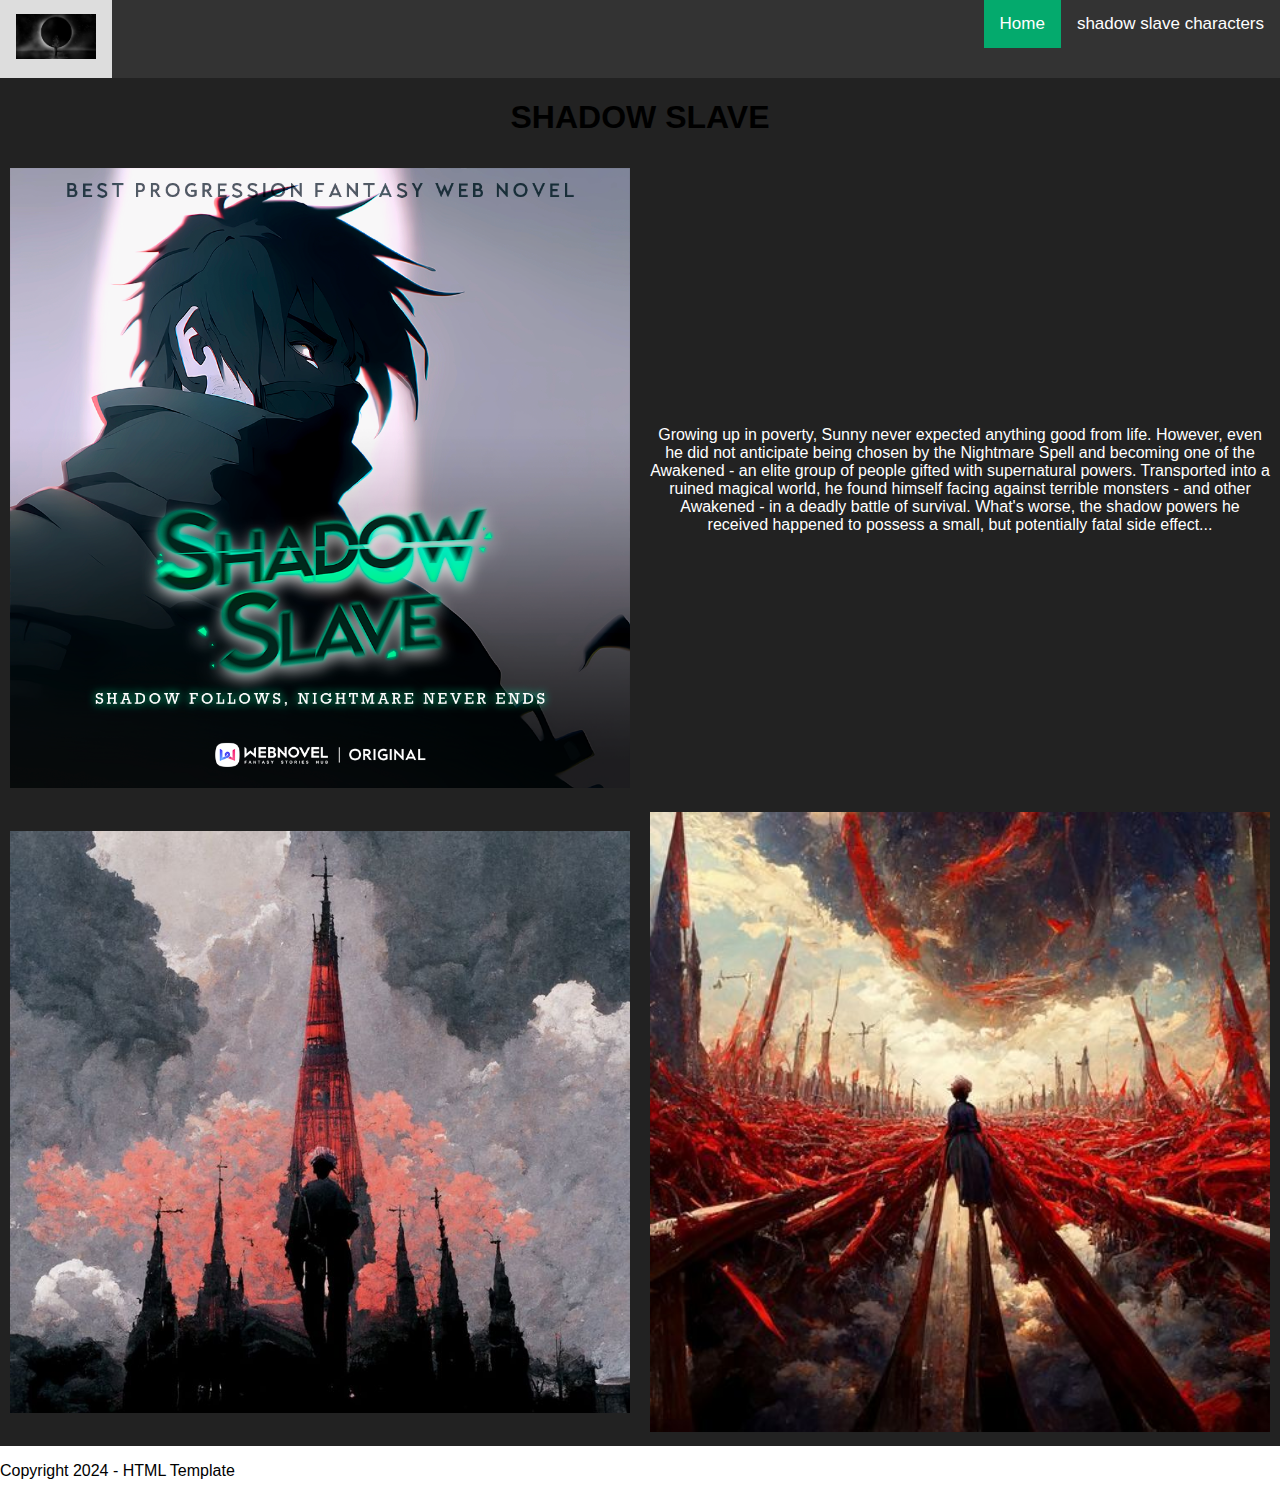
==== index.html @ 91f92f4a "save" ====
<!DOCTYPE html><!--type of html-->
<html lang="en"><!--html starts here-->
<head><!--admin section-->

    <meta charset="UTF-8"><!--character set / types of characters-->
    <meta http-equiv="X-UX-Compatible" content="IE-edge"><!--types of browser it is compatible with-->
    <meta name="viewport" content="width-device-width, initial-scale-1.0"><!--website as wide as browser-->
    <meta name="keyword" content="HTML, CSS, Template, Bootstrap"> <!--search words for users-->
    <meta name="author" content="Andre van Heerden 241155">

    <title>shadow slave</title>

    <!--link bootstrap
        link javascript
        link Google Font files
        link CSS-->

    <link rel="stylesheet" href="css/main.css">

</head>
<body>
    <nav>   
     <div class="topNav">
        <a href="index.html"><img src="assets/images/Shadow core.jpg" width="80px"></a>

        <div class="topNavright">
            <a class="active" href="index.html">Home</a>
            <a href="pages/about.html">shadow slave characters</a>
        </div>

    </div>

    </nav>

    <header>
    </header>

    <section>
        <div class="flexcontainer">
           <div class="flexitem1"> <h1>SHADOW SLAVE</h1></div>
        </div>
    </section>
    <section>
        <div class="flexcontainer">
            <div class="flexitem2"> <img src="assets/images/Shadow-Slave-1.webp"> </div>
            <div class="flexitem2">
                <p>Growing up in poverty, Sunny never expected anything good from life. However, even he did not anticipate being chosen by the Nightmare Spell and becoming one of the Awakened - an elite group of people gifted with supernatural powers. Transported into a ruined magical world, he found himself facing against terrible monsters - and other Awakened - in a deadly battle of survival.
                    What's worse, the shadow powers he received happened to possess a small, but potentially fatal side effect...</p>
            </div>
        </div>
    </section>
    <section>
        <div class="flexcontainer">
            <div class="flexitem3"> <img src="assets/images/bottom 1 (1).jpg"> </div>
            <div class="flexitem3"> <img src="assets/images/bottom 2(2).jpg"> </div>
        </div>
    </section>
  
    <footer>
        <p>Copyright 2024 - HTML Template</p>
    </footer>

</body>
</html>
---- css/main.css ----
body {
    margin: 0;
    font-family: Arial, Helvetica, sans-serif;
}

.topNav{
    overflow: hidden;
    background-color: #333;
}

.topNav a {
    float: left;
    color: white;
    text-align: center;
    padding: 14px 16px;
    text-decoration: none;
    font-size: 17px;
}

.topNavright {
    float: right;
}

.topNav a:hover {
    background-color: #ddd;
    color: black;
}

.topNav a.active {
    background-color: #04aa6d;
    color: #ffffff;
}

*{
    box-sizing: border-box;
}

body{
    font-family: Arial, Helvetica, sans-serif;
    margin: 0;
}

/*.flexcontainer{
       display: flex;
       height: 300px;
       justify-content: center;
       align-items: center;
       padding: 5em;
}*/

.flexcontainer{
    display: flex;
    flex-direction: row;
    font-size: 16px;
    text-align: center;
    justify-content: center;
    align-items: center;
    background-color: #222222;
}

.flexitem2{
    color: #ffffff;
    padding: 10px;
    flex: 50%;
}

.flexitem2 img{
    width: 100%;
}
.flexitem3{
    padding: 10px;
    flex: 50%;
}

.flexitem3 img{
    width: 100%;
    height: 50%;
    overflow: hidden;
}

@media(max-width :800px) {
    .flexcontainer{
        flex-direction: column;
        justify-content: center;
        align-items: center;
        padding: 10px;
    }
}

.container{
    position: relative;
    width: 100%;
}

.image{
    display: block;
    width: 100%;
    height: auto;
}

.overlay{
    position: absolute;
    top: 0;
    bottom: 0;
    left: 0;
    right: 0;
    height: 100%;
    width: 100%;
    opacity: 0;
    transition: .5s ease-in;
    background-color: rgb(180, 180, 175);
}

.container:hover .overlay{
    opacity: 0.5;
}

.overlaytext{
    color: black;
    font-size: 40px;
    position: absolute;
    top: 50%;
    left: 50%;
    transform: translate(-50%, -50%);
    -ms-transform: translate(-50%, -50%);
}

.image2{
        display: block;
        width: 40px;
        height: 40px;
}

.sunless{
    color: black;
    font-size: 40px;
    position: absolute;
    top: 50%;
    left: 50%;
    transform: translate(-50%, -50%);
    -ms-transform: translate(-50%, -50%);
}

.Nephis{
    color: black;
    font-size: 40px;
    position: absolute;
    top: 50%;
    left: 50%;
    transform: translate(-50%, -50%);
    -ms-transform: translate(-50%, -50%);
}

.Cassia{
    color: black;
    font-size: 40px;
    position: absolute;
    top: 50%;
    left: 50%;
    transform: translate(-50%, -50%);
    -ms-transform: translate(-50%, -50%);
}
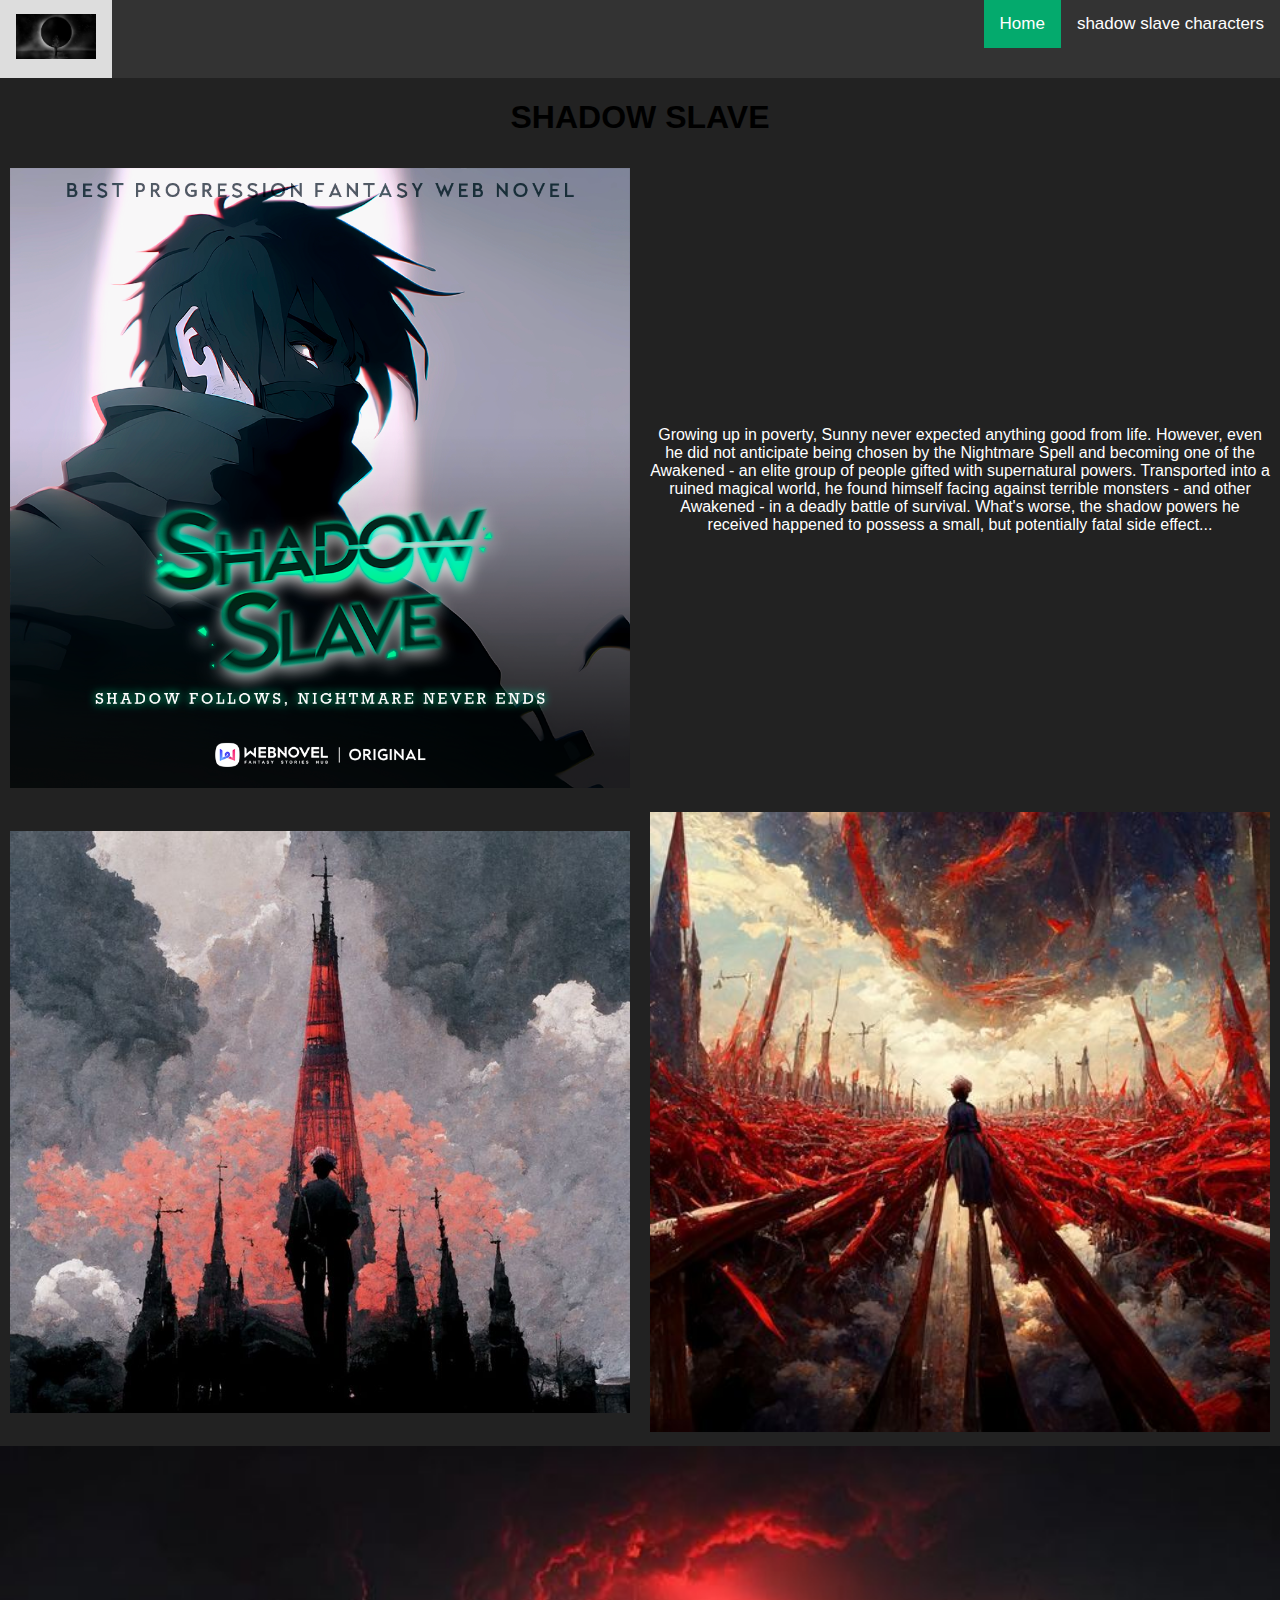
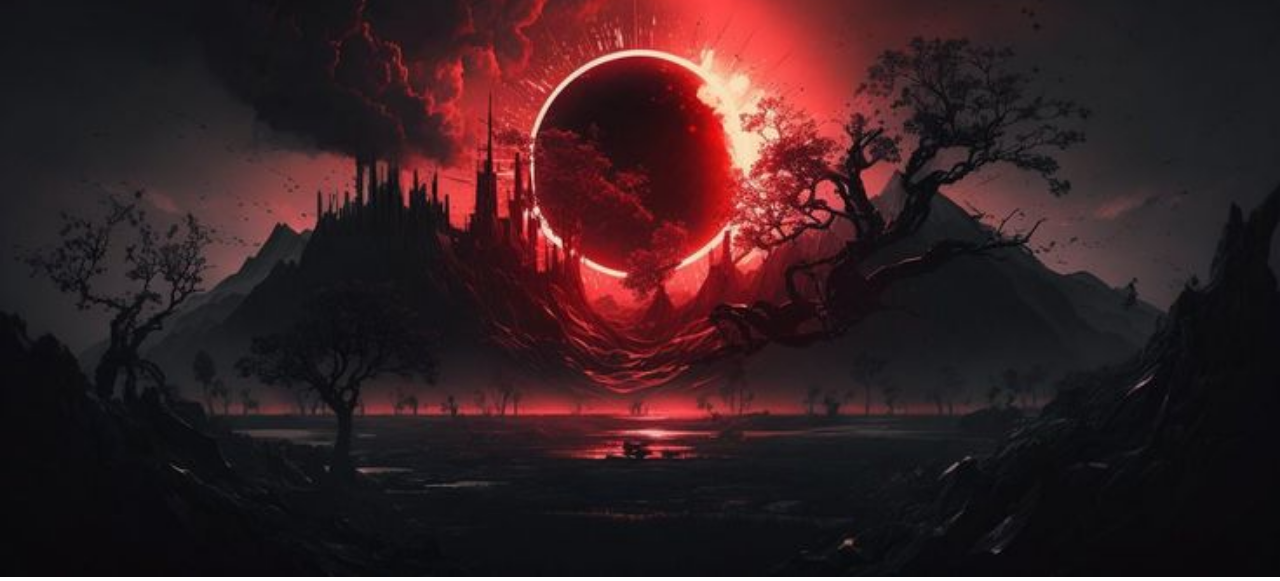
==== commit 8f37b32d: "fix" ====
--- a/index.html
+++ b/index.html
@@ -57,7 +57,12 @@
     </section>
   
     <footer>
-        <p>Copyright 2024 - HTML Template</p>
+        <div class="container2">
+            <img src="assets/images/Aesthetic Art.jpg" width="100%" class="">
+            <div class="overlay">
+            <p class="overlaytext">
+            https://www.webnovel.com/book/shadow-slave_22196546206090805###</p>
+    </footer>
     </footer>
 
 </body>
--- a/css/main.css
+++ b/css/main.css
@@ -87,9 +87,15 @@
     }
 }
 
+.container1{
+    position: relative;
+    width: 100%;
+}
+
+
 .container{
     position: relative;
-    width: 100%;
+    width: 50%;
 }
 
 .image{
@@ -109,6 +115,9 @@
     opacity: 0;
     transition: .5s ease-in;
     background-color: rgb(180, 180, 175);
+}
+.container1:hover .overlay{
+    opacity: 0.5;
 }
 
 .container:hover .overlay{
@@ -161,3 +170,30 @@
     -ms-transform: translate(-50%, -50%);
 }
 
+.flexitem4{
+    padding: 10px;
+    flex: 50%;
+}
+
+.flexitem5{
+    padding: 10px;
+    flex: 50%;
+}
+
+.Athena{
+    color: black;
+    font-size: 40px;
+    position: absolute;
+    top: 50%;
+    left: 50%;
+    transform: translate(-50%, -50%);
+    -ms-transform: translate(-50%, -50%);
+}
+
+.container2{
+    position: relative;
+    width: 100%;
+}
+.container2:hover .overlay{
+    opacity: 0.5;
+}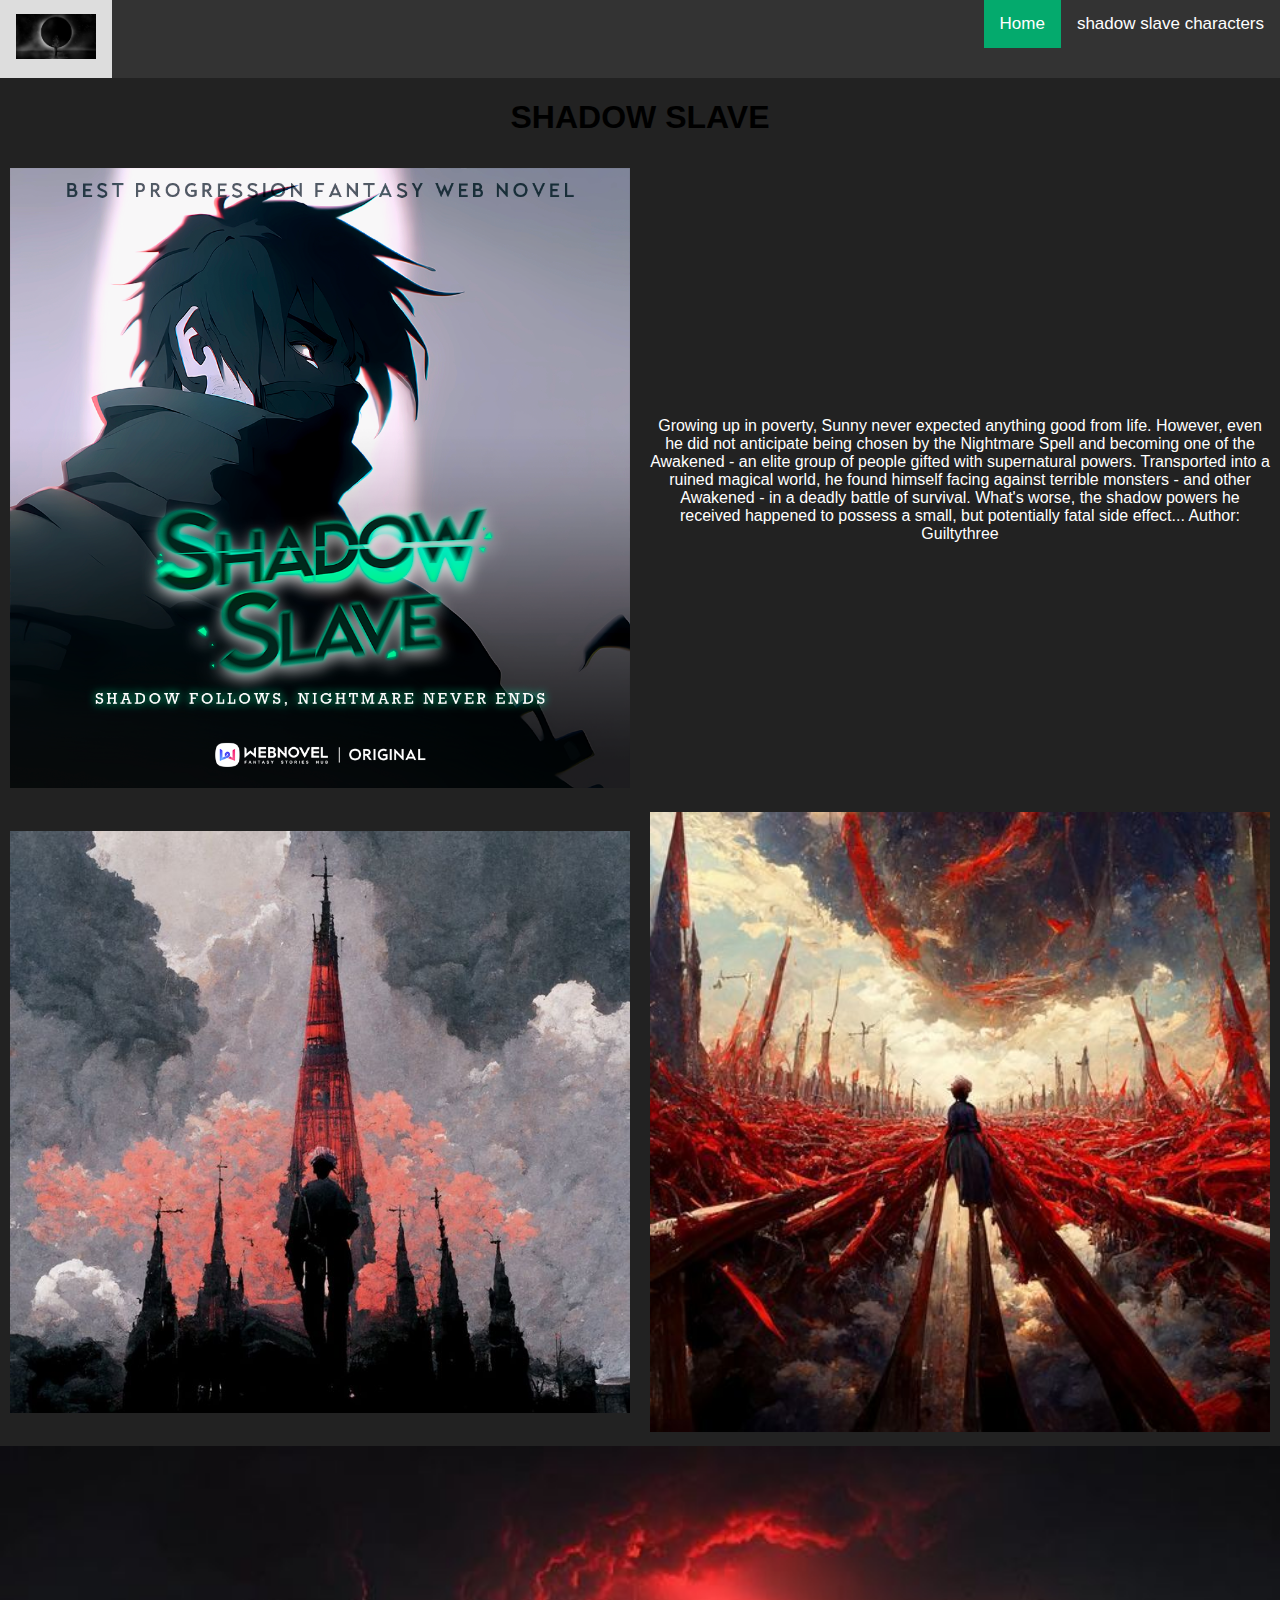
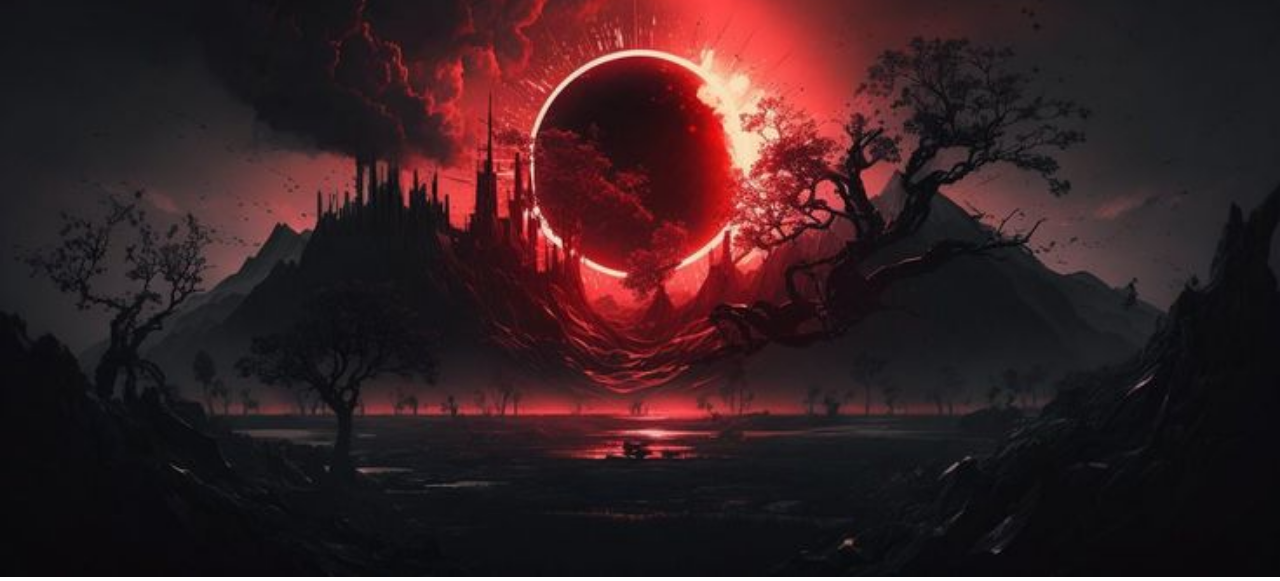
==== commit 05edd114: "author" ====
--- a/index.html
+++ b/index.html
@@ -45,7 +45,9 @@
             <div class="flexitem2"> <img src="assets/images/Shadow-Slave-1.webp"> </div>
             <div class="flexitem2">
                 <p>Growing up in poverty, Sunny never expected anything good from life. However, even he did not anticipate being chosen by the Nightmare Spell and becoming one of the Awakened - an elite group of people gifted with supernatural powers. Transported into a ruined magical world, he found himself facing against terrible monsters - and other Awakened - in a deadly battle of survival.
-                    What's worse, the shadow powers he received happened to possess a small, but potentially fatal side effect...</p>
+                    What's worse, the shadow powers he received happened to possess a small, but potentially fatal side effect...
+                
+                    Author: Guiltythree</p>
             </div>
         </div>
     </section>
